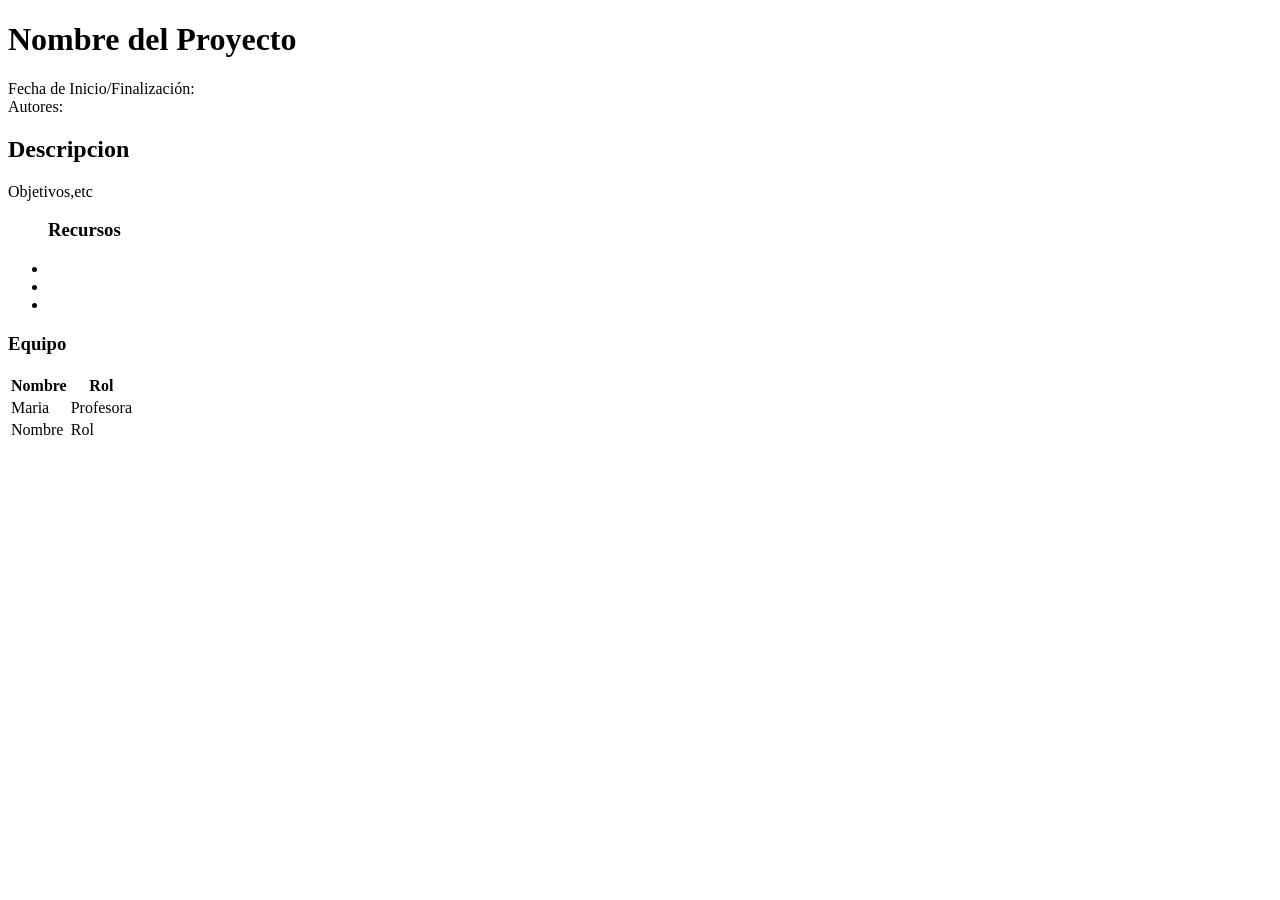
==== detalles.html @ e784ae31 "Añado las paginas desarrolladas previamente" ====
<!doctype html>
<html lang="en">
  <head>
    <meta charset="UTF-8" />
    <meta name="viewport" content="width=device-width, initial-scale=1.0" />
    <title>Nombre del Proyecto - PE</title>
  </head>
  <body>
    <header>
      <h1>Nombre del Proyecto</h1>
      <p>
        Fecha de Inicio/Finalización: <br />
        Autores:
      </p>
    </header>
    <main>
      <article>
        <h2>Descripcion</h2>
        <p>Objetivos,etc</p>
      </article>
      <ul>
        <h3>Recursos</h3>
        <li></li>
        <li></li>
        <li></li>
      </ul>
      <section>
        <h3>Equipo</h3>
        <table>
          <tr>
            <th>Nombre</th>
            <th>Rol</th>
          </tr>
          <tr>
            <td>Maria</td>
            <td>Profesora</td>
          </tr>
          <tr>
            <td>Nombre</td>
            <td>Rol</td>
          </tr>
        </table>
      </section>
    </main>
  </body>
</html>
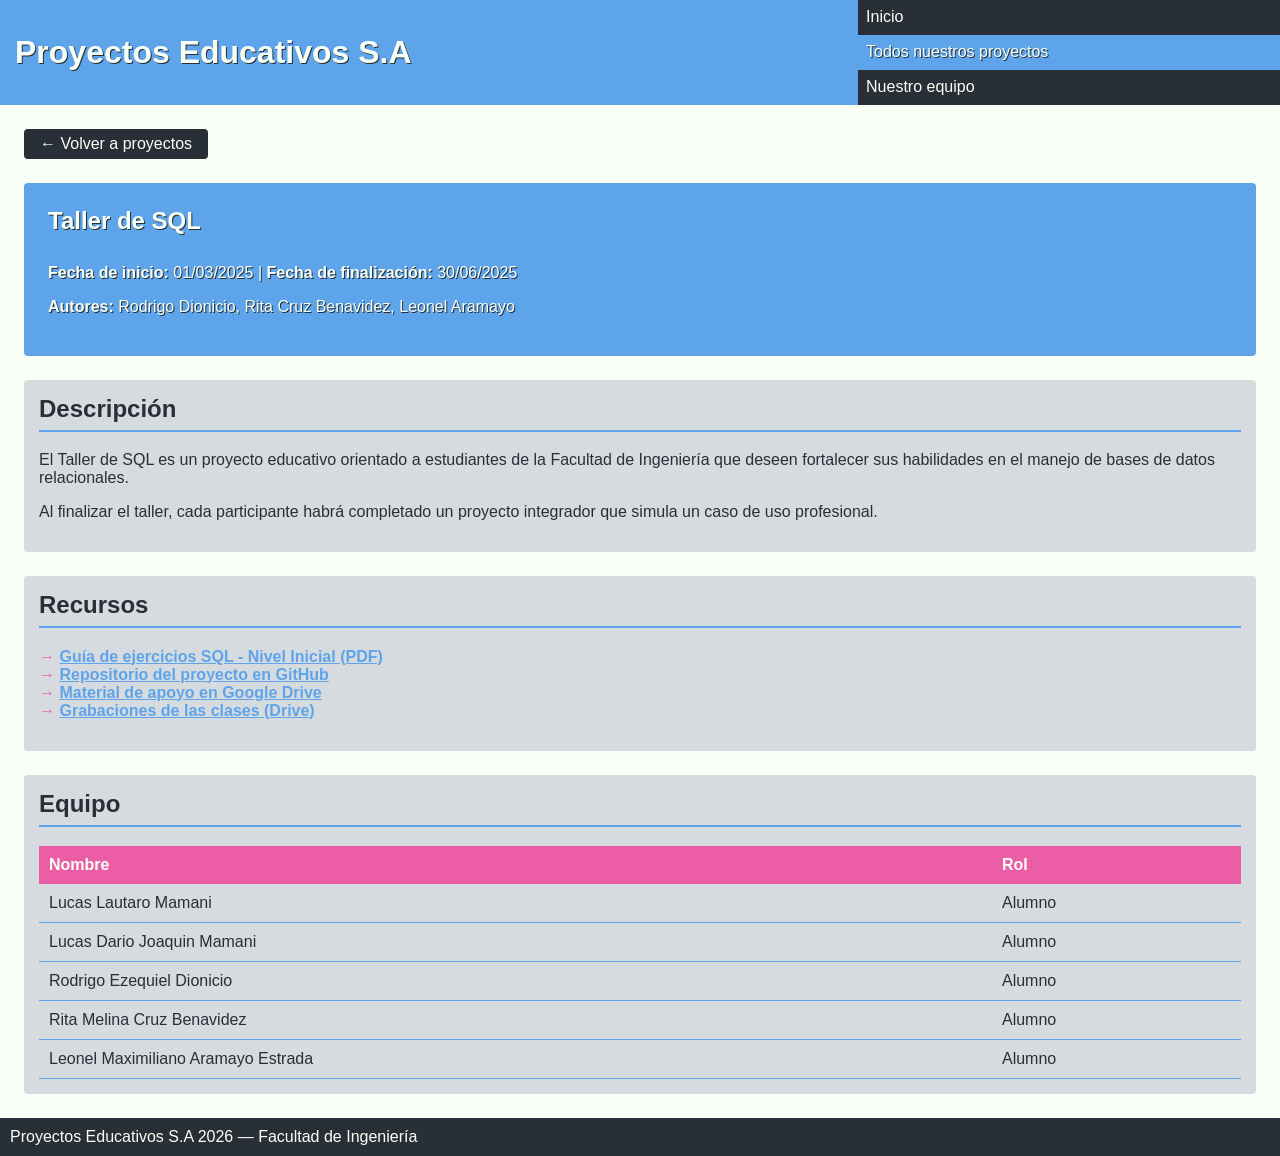
==== commit d5713727: "CSS de detalles" ====
--- a/detalles.html
+++ b/detalles.html
@@ -1,46 +1,96 @@
-<!doctype html>
-<html lang="en">
-  <head>
-    <meta charset="UTF-8" />
-    <meta name="viewport" content="width=device-width, initial-scale=1.0" />
-    <title>Nombre del Proyecto - PE</title>
-  </head>
-  <body>
-    <header>
-      <h1>Nombre del Proyecto</h1>
+<!DOCTYPE html>
+<html lang="es">
+<head>
+  <meta charset="UTF-8">
+  <meta name="viewport" content="width=device-width, initial-scale=1.0">
+  <title>Taller de SQL - Proyectos Educativos S.A</title>
+  <link rel="stylesheet" href="CSS/style_detalles.css" >
+</head>
+<body>
+  <header>
+    <h1>Proyectos Educativos S.A</h1>
+  </header>
+
+
+  <nav>
+    <a href="index.html">Inicio</a>
+    <a href="proyectos.html" class="navact"> Todos nuestros proyectos</a>
+    <a href="perfil.html">Nuestro equipo</a>
+  </nav>
+
+  <main> 
+    <a class="volver" href="proyectos.html">Volver a proyectos</a>
+
+    <article id="encabezado_pr">
+      <h2>Taller de SQL</h2>
+      <p class="fechas">
+        <strong>Fecha de inicio:</strong> 01/03/2025 | <strong>Fecha de finalización:</strong> 30/06/2025
+      </p>
       <p>
-        Fecha de Inicio/Finalización: <br />
-        Autores:
+        <strong>Autores:</strong> Rodrigo Dionicio, Rita Cruz Benavidez, Leonel Aramayo
       </p>
-    </header>
-    <main>
-      <article>
-        <h2>Descripcion</h2>
-        <p>Objetivos,etc</p>
-      </article>
+    </article>
+
+    <article id="descripcion">
+      <h2>Descripción</h2>
+      <p>
+        El Taller de SQL es un proyecto educativo orientado a estudiantes de la Facultad de
+        Ingeniería que deseen fortalecer sus habilidades en el manejo de bases de datos
+        relacionales.
+      </p>
+      <p>
+        Al finalizar el taller, cada participante habrá completado un proyecto integrador 
+        que simula un caso de uso profesional.
+      </p>
+    </article>
+
+    <section id="recursos">
+      <h2>Recursos</h2>
       <ul>
-        <h3>Recursos</h3>
-        <li></li>
-        <li></li>
-        <li></li>
+        <li><a href="#">Guía de ejercicios SQL - Nivel Inicial (PDF)</a></li>
+        <li><a href="#" >Repositorio del proyecto en GitHub</a></li>
+        <li><a href="#">Material de apoyo en Google Drive</a></li>
+        <li><a href="#" >Grabaciones de las clases (Drive)</a></li>
       </ul>
-      <section>
-        <h3>Equipo</h3>
-        <table>
+    </section>
+
+    <section id="equipo">
+      <h2>Equipo</h2>
+      <table>
+        <thead>
           <tr>
             <th>Nombre</th>
             <th>Rol</th>
           </tr>
+        </thead>
+        <tbody>
           <tr>
-            <td>Maria</td>
-            <td>Profesora</td>
+            <td>Lucas Lautaro Mamani</td>
+            <td>Alumno</td>
+          </tr>
+            <tr>
+            <td>Lucas Dario Joaquin Mamani</td>
+            <td>Alumno</td>
           </tr>
           <tr>
-            <td>Nombre</td>
-            <td>Rol</td>
+            <td>Rodrigo Ezequiel Dionicio</td>
+            <td>Alumno</td>
           </tr>
-        </table>
-      </section>
-    </main>
-  </body>
-</html>
+          <tr>
+            <td>Rita Melina Cruz Benavidez</td>
+            <td>Alumno</td>
+          </tr>
+          <tr>
+            <td>Leonel Maximiliano Aramayo Estrada</td>
+            <td>Alumno</td>
+          </tr>
+        </tbody>
+      </table>
+    </section>
+  </main>
+
+  <footer>
+    <p>Proyectos Educativos S.A 2026 — Facultad de Ingeniería</p>
+  </footer>
+</body>
+</html>
--- a/CSS/style_detalles.css
+++ b/CSS/style_detalles.css
@@ -0,0 +1,152 @@
+:root {
+  font-family: Arial, sans-serif;
+  --Rosa: rgb(235, 94, 165);
+  --Negro: rgb(41, 47, 54);
+  --Celeste: rgb(94, 164, 235);
+  --Blanco: rgb(247, 255, 247);
+  --Gris: rgb(214, 219, 224);
+}
+
+body {
+  display: grid;
+  margin: 0;
+  grid-template-columns: minmax(20%, 0.3fr) 1fr 33%;
+  grid-template-rows: auto 1fr auto;
+  grid-template-areas:
+    "header header nav"
+    "main main main"
+    "footer footer footer";
+  min-height: 100vh;
+  background-color: var(--Blanco);
+  color: var(--Negro);
+}
+
+
+header {
+  grid-area: header;
+  background-color: var(--Celeste);
+  padding-inline: 15px;
+  color: var(--Blanco);
+  align-content: center; 
+  text-shadow: 1px 1px var(--Negro);
+  display: block; 
+}
+
+header h1 {
+  margin: 0;
+}
+
+
+nav {
+  grid-area: nav;
+  background-color: var(--Celeste);
+  display: flex;
+  flex-grow: 1;
+  flex-direction: column;
+}
+
+nav > a {
+  height: 110%; 
+  padding: 2%;   
+  background-color: var(--Negro);
+  text-decoration: none;
+  color: var(--Blanco);
+  align-content: center; 
+  display: flex; 
+  align-items: center;
+}
+
+.navact {
+  background-color: var(--Celeste);
+  text-shadow: 1px 1px var(--Negro);
+}
+
+
+main {
+  grid-area: main;
+  background-color: var(--Blanco);
+  padding: 1.5em;
+  display: flex;
+  flex-direction: column;
+  gap: 1.5em;
+}
+
+.volver {
+  display: inline-block;
+  padding: 0.4em 1em;
+  background-color: var(--Negro);
+  color: var(--Blanco);
+  text-decoration: none;
+  border-radius: 4px;
+  align-self: flex-start;
+}
+
+.volver::before {
+  content: "← ";
+}
+
+#encabezado_pr {
+  background-color: var(--Celeste);
+  color: var(--Blanco);
+  padding: 1.5em;
+  border-radius: 4px;
+  text-shadow: 1px 1px var(--Negro);
+}
+
+article, #recursos, #equipo {
+  background-color: var(--Gris);
+  padding: 15px;
+  border-radius: 4px;
+}
+
+h2 {
+  margin-top: 0;
+  border-bottom: 2px solid var(--Celeste);
+  padding-bottom: 0.3em;
+  margin-bottom: 0.8em;
+}
+
+#recursos ul {
+  list-style: none;
+  padding: 0;
+}
+
+#recursos li::before {
+  content: "→ ";
+  color: var(--Rosa);
+  font-weight: bold;
+}
+
+#recursos a {
+  color: var(--Celeste);
+  text-decoration: underline;
+  font-weight: bold;
+}
+
+table {
+  width: 100%;
+  border-collapse: collapse;
+}
+
+th {
+  background-color: var(--Rosa);
+  color: var(--Blanco);
+  padding: 10px;
+  text-align: left;
+}
+
+td {
+  padding: 10px;
+  border-bottom: 1px solid var(--Celeste);
+}
+
+footer {
+  grid-area: footer;
+  background-color: var(--Negro);
+  padding: 10px;
+}
+
+footer > p {
+  color: var(--Blanco);
+  margin: 0;
+}
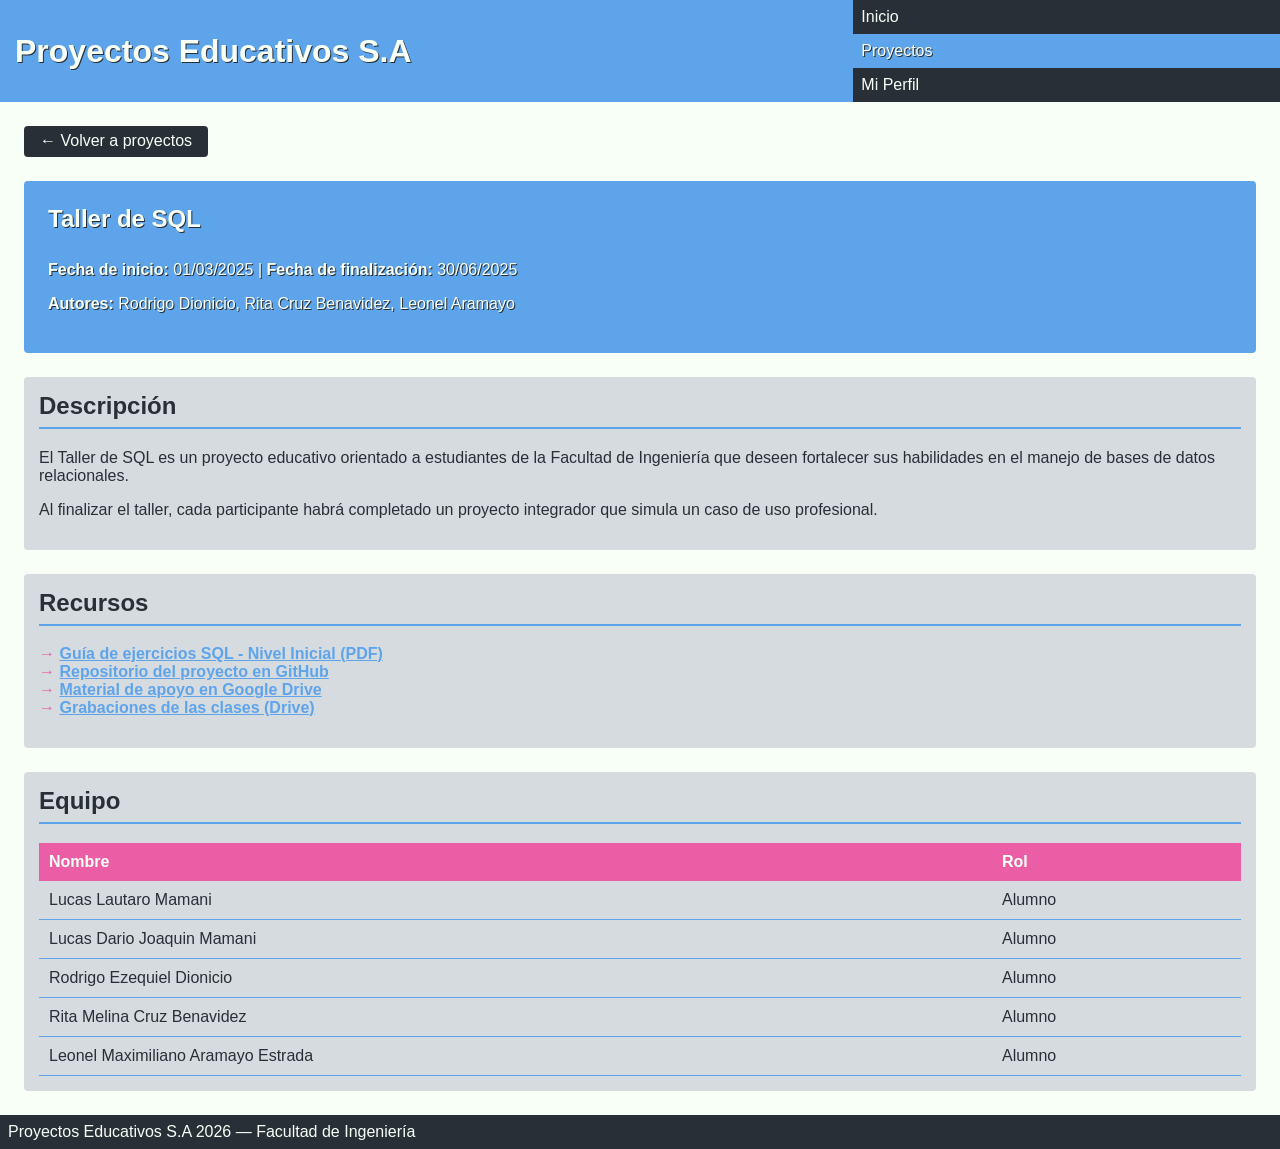
==== commit e283c6ec: "Formalización de las paginas (html y CSS)" ====
--- a/detalles.html
+++ b/detalles.html
@@ -1,96 +1,97 @@
-<!DOCTYPE html>
+<!doctype html>
 <html lang="es">
-<head>
-  <meta charset="UTF-8">
-  <meta name="viewport" content="width=device-width, initial-scale=1.0">
-  <title>Taller de SQL - Proyectos Educativos S.A</title>
-  <link rel="stylesheet" href="CSS/style_detalles.css" >
-</head>
-<body>
-  <header>
-    <h1>Proyectos Educativos S.A</h1>
-  </header>
+  <head>
+    <meta charset="UTF-8" />
+    <meta name="viewport" content="width=device-width, initial-scale=1.0" />
+    <title>Taller de SQL - Proyectos Educativos S.A</title>
+    <link rel="stylesheet" href="CSS/style_detalles.css" />
+  </head>
+  <body>
+    <header>
+      <h1>Proyectos Educativos S.A</h1>
+    </header>
 
+    <nav>
+      <a href="index.html">Inicio</a>
+      <a href="proyectos.html" class="navact"> Proyectos</a>
+      <a href="perfil.html">Mi Perfil</a>
+    </nav>
 
-  <nav>
-    <a href="index.html">Inicio</a>
-    <a href="proyectos.html" class="navact"> Todos nuestros proyectos</a>
-    <a href="perfil.html">Nuestro equipo</a>
-  </nav>
+    <main>
+      <a class="volver" href="proyectos.html">Volver a proyectos</a>
 
-  <main> 
-    <a class="volver" href="proyectos.html">Volver a proyectos</a>
+      <article id="encabezado_pr">
+        <h2>Taller de SQL</h2>
+        <p class="fechas">
+          <strong>Fecha de inicio:</strong> 01/03/2025 |
+          <strong>Fecha de finalización:</strong> 30/06/2025
+        </p>
+        <p>
+          <strong>Autores:</strong> Rodrigo Dionicio, Rita Cruz Benavidez,
+          Leonel Aramayo
+        </p>
+      </article>
 
-    <article id="encabezado_pr">
-      <h2>Taller de SQL</h2>
-      <p class="fechas">
-        <strong>Fecha de inicio:</strong> 01/03/2025 | <strong>Fecha de finalización:</strong> 30/06/2025
-      </p>
-      <p>
-        <strong>Autores:</strong> Rodrigo Dionicio, Rita Cruz Benavidez, Leonel Aramayo
-      </p>
-    </article>
+      <article id="descripcion">
+        <h2>Descripción</h2>
+        <p>
+          El Taller de SQL es un proyecto educativo orientado a estudiantes de
+          la Facultad de Ingeniería que deseen fortalecer sus habilidades en el
+          manejo de bases de datos relacionales.
+        </p>
+        <p>
+          Al finalizar el taller, cada participante habrá completado un proyecto
+          integrador que simula un caso de uso profesional.
+        </p>
+      </article>
 
-    <article id="descripcion">
-      <h2>Descripción</h2>
-      <p>
-        El Taller de SQL es un proyecto educativo orientado a estudiantes de la Facultad de
-        Ingeniería que deseen fortalecer sus habilidades en el manejo de bases de datos
-        relacionales.
-      </p>
-      <p>
-        Al finalizar el taller, cada participante habrá completado un proyecto integrador 
-        que simula un caso de uso profesional.
-      </p>
-    </article>
+      <section id="recursos">
+        <h2>Recursos</h2>
+        <ul>
+          <li><a href="#">Guía de ejercicios SQL - Nivel Inicial (PDF)</a></li>
+          <li><a href="#">Repositorio del proyecto en GitHub</a></li>
+          <li><a href="#">Material de apoyo en Google Drive</a></li>
+          <li><a href="#">Grabaciones de las clases (Drive)</a></li>
+        </ul>
+      </section>
 
-    <section id="recursos">
-      <h2>Recursos</h2>
-      <ul>
-        <li><a href="#">Guía de ejercicios SQL - Nivel Inicial (PDF)</a></li>
-        <li><a href="#" >Repositorio del proyecto en GitHub</a></li>
-        <li><a href="#">Material de apoyo en Google Drive</a></li>
-        <li><a href="#" >Grabaciones de las clases (Drive)</a></li>
-      </ul>
-    </section>
+      <section id="equipo">
+        <h2>Equipo</h2>
+        <table>
+          <thead>
+            <tr>
+              <th>Nombre</th>
+              <th>Rol</th>
+            </tr>
+          </thead>
+          <tbody>
+            <tr>
+              <td>Lucas Lautaro Mamani</td>
+              <td>Alumno</td>
+            </tr>
+            <tr>
+              <td>Lucas Dario Joaquin Mamani</td>
+              <td>Alumno</td>
+            </tr>
+            <tr>
+              <td>Rodrigo Ezequiel Dionicio</td>
+              <td>Alumno</td>
+            </tr>
+            <tr>
+              <td>Rita Melina Cruz Benavidez</td>
+              <td>Alumno</td>
+            </tr>
+            <tr>
+              <td>Leonel Maximiliano Aramayo Estrada</td>
+              <td>Alumno</td>
+            </tr>
+          </tbody>
+        </table>
+      </section>
+    </main>
 
-    <section id="equipo">
-      <h2>Equipo</h2>
-      <table>
-        <thead>
-          <tr>
-            <th>Nombre</th>
-            <th>Rol</th>
-          </tr>
-        </thead>
-        <tbody>
-          <tr>
-            <td>Lucas Lautaro Mamani</td>
-            <td>Alumno</td>
-          </tr>
-            <tr>
-            <td>Lucas Dario Joaquin Mamani</td>
-            <td>Alumno</td>
-          </tr>
-          <tr>
-            <td>Rodrigo Ezequiel Dionicio</td>
-            <td>Alumno</td>
-          </tr>
-          <tr>
-            <td>Rita Melina Cruz Benavidez</td>
-            <td>Alumno</td>
-          </tr>
-          <tr>
-            <td>Leonel Maximiliano Aramayo Estrada</td>
-            <td>Alumno</td>
-          </tr>
-        </tbody>
-      </table>
-    </section>
-  </main>
-
-  <footer>
-    <p>Proyectos Educativos S.A 2026 — Facultad de Ingeniería</p>
-  </footer>
-</body>
-</html>+    <footer>
+      <p>Proyectos Educativos S.A 2026 — Facultad de Ingeniería</p>
+    </footer>
+  </body>
+</html>
--- a/CSS/style_detalles.css
+++ b/CSS/style_detalles.css
@@ -1,16 +1,17 @@
 :root {
-  font-family: Arial, sans-serif;
   --Rosa: rgb(235, 94, 165);
   --Negro: rgb(41, 47, 54);
   --Celeste: rgb(94, 164, 235);
   --Blanco: rgb(247, 255, 247);
   --Gris: rgb(214, 219, 224);
+  color: var(--Negro);
+  font-family: Arial, Helvetica, sans-serif;
 }
 
 body {
   display: grid;
   margin: 0;
-  grid-template-columns: minmax(20%, 0.3fr) 1fr 33%;
+  grid-template-columns: 1fr 1fr 1fr;
   grid-template-rows: auto 1fr auto;
   grid-template-areas:
     "header header nav"
@@ -21,21 +22,15 @@
   color: var(--Negro);
 }
 
-
 header {
   grid-area: header;
   background-color: var(--Celeste);
   padding-inline: 15px;
   color: var(--Blanco);
-  align-content: center; 
+  align-content: center;
   text-shadow: 1px 1px var(--Negro);
-  display: block; 
+  display: block;
 }
-
-header h1 {
-  margin: 0;
-}
-
 
 nav {
   grid-area: nav;
@@ -46,21 +41,17 @@
 }
 
 nav > a {
-  height: 110%; 
-  padding: 2%;   
+  padding: 0.5em;
+  flex-grow: 1;
   background-color: var(--Negro);
   text-decoration: none;
   color: var(--Blanco);
-  align-content: center; 
-  display: flex; 
-  align-items: center;
 }
 
 .navact {
   background-color: var(--Celeste);
   text-shadow: 1px 1px var(--Negro);
 }
-
 
 main {
   grid-area: main;
@@ -93,7 +84,9 @@
   text-shadow: 1px 1px var(--Negro);
 }
 
-article, #recursos, #equipo {
+article,
+#recursos,
+#equipo {
   background-color: var(--Gris);
   padding: 15px;
   border-radius: 4px;
@@ -141,12 +134,12 @@
 }
 
 footer {
+  padding: 0.5em;
+  background-color: var(--Negro);
   grid-area: footer;
-  background-color: var(--Negro);
-  padding: 10px;
 }
 
 footer > p {
   color: var(--Blanco);
   margin: 0;
-}+}
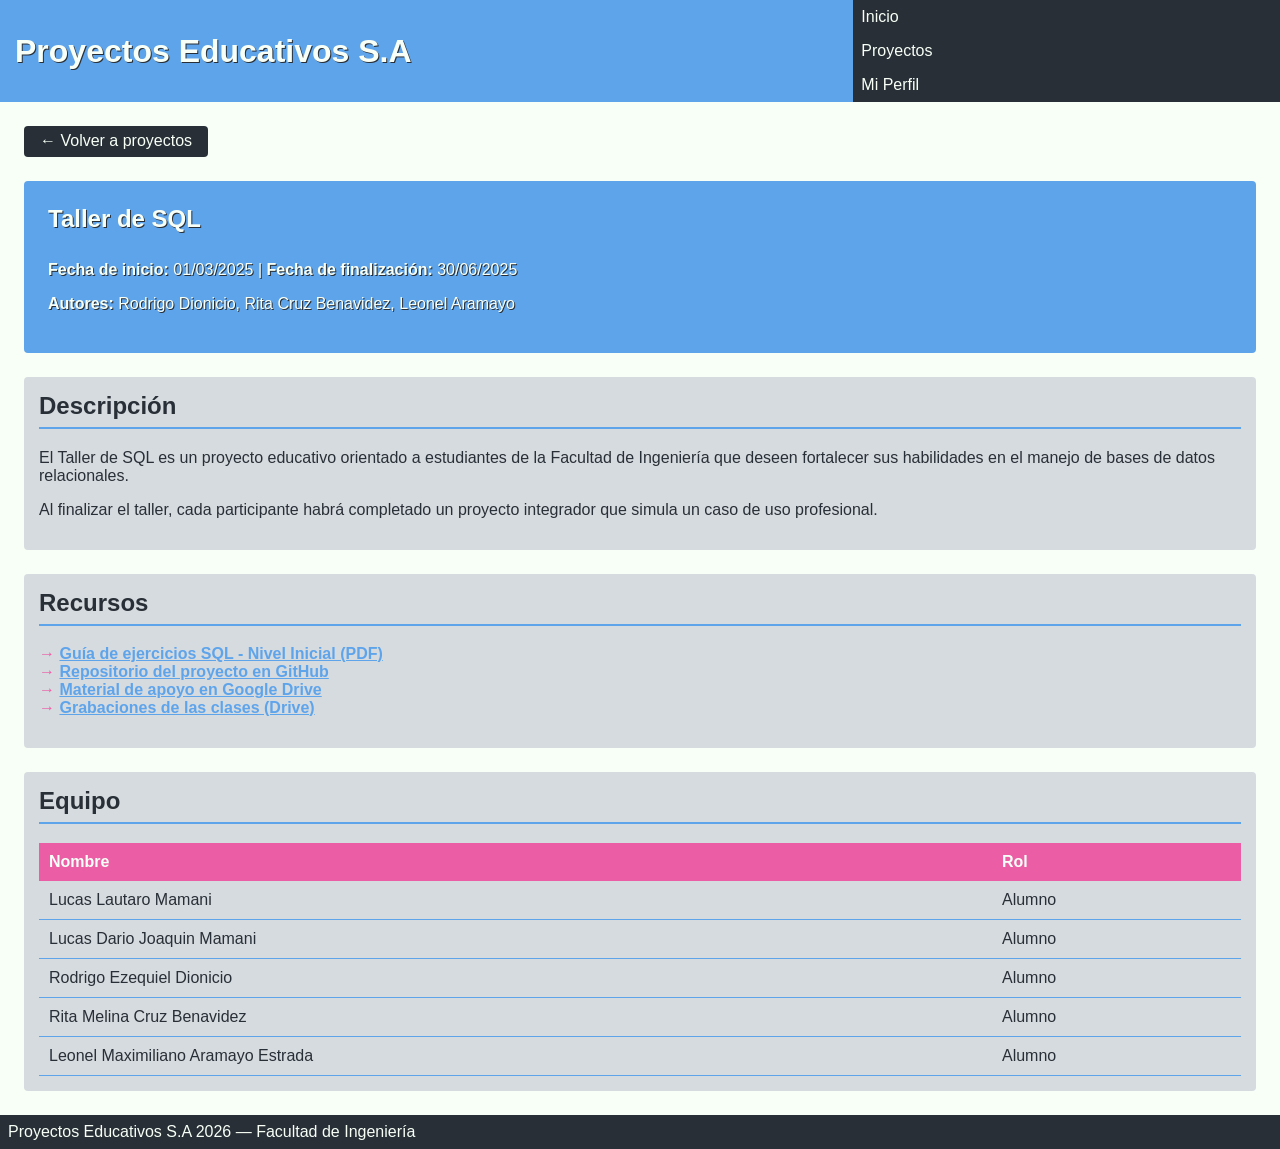
==== commit ddfc2c3a: "Formalización General v2" ====
--- a/detalles.html
+++ b/detalles.html
@@ -13,7 +13,7 @@
 
     <nav>
       <a href="index.html">Inicio</a>
-      <a href="proyectos.html" class="navact"> Proyectos</a>
+      <a href="proyectos.html"> Proyectos</a>
       <a href="perfil.html">Mi Perfil</a>
     </nav>
 
--- a/CSS/style_detalles.css
+++ b/CSS/style_detalles.css
@@ -46,6 +46,10 @@
   background-color: var(--Negro);
   text-decoration: none;
   color: var(--Blanco);
+}
+nav > a:hover {
+  text-shadow: 1px 1px var(--Negro);
+  background-color: var(--Celeste);
 }
 
 .navact {
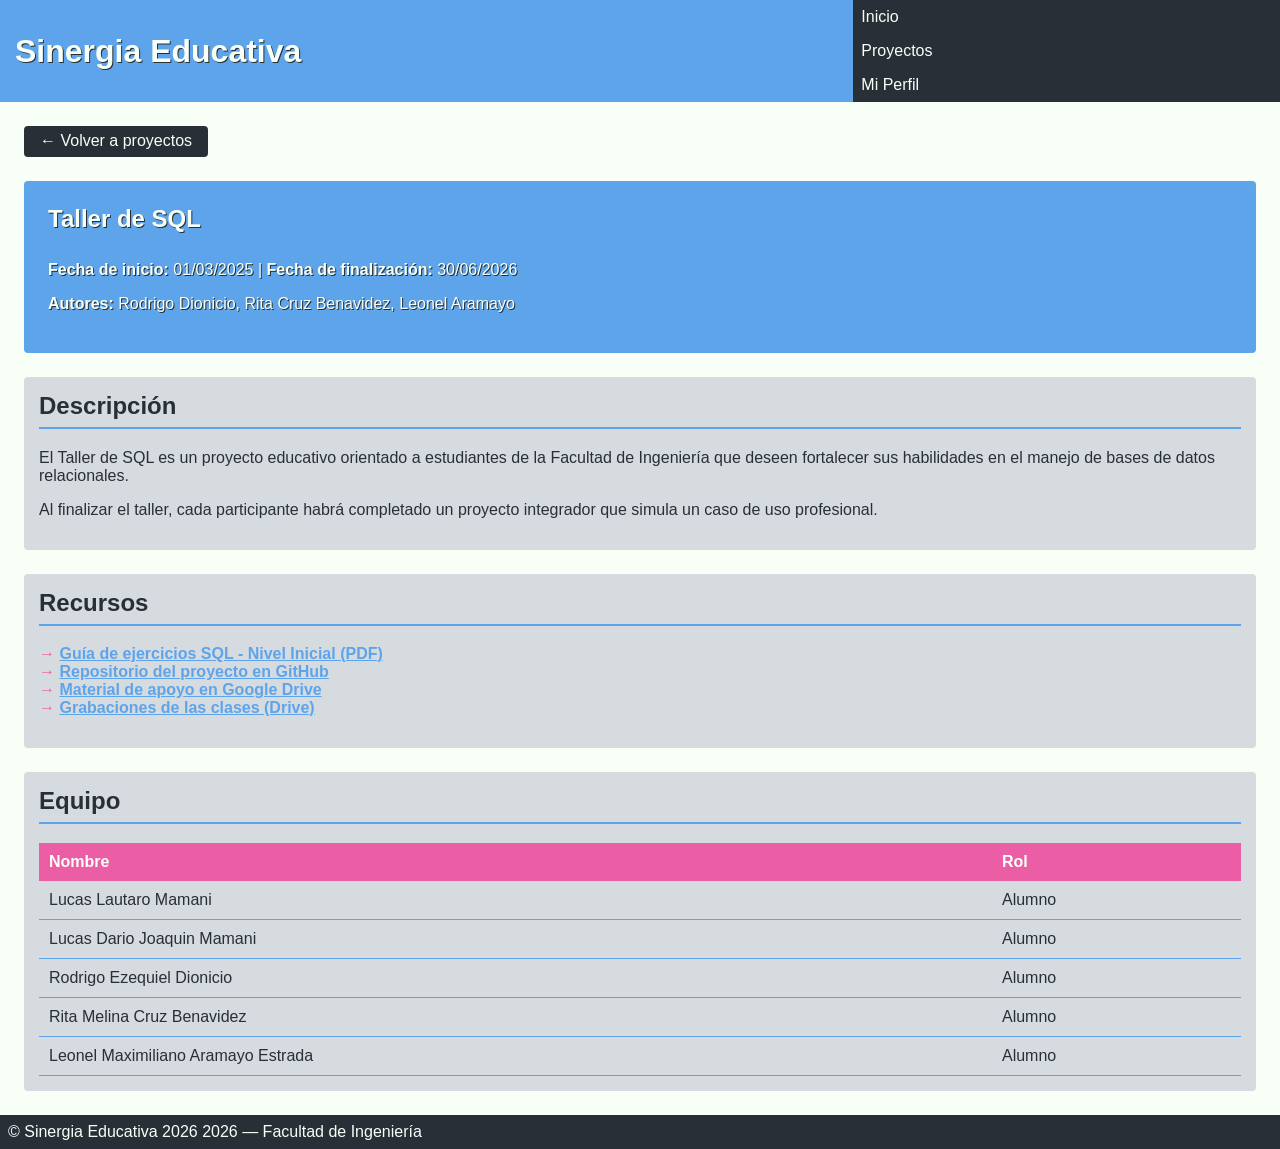
==== commit f0fe7f85: "Añado datos coherentes al proyecto" ====
--- a/detalles.html
+++ b/detalles.html
@@ -3,12 +3,12 @@
   <head>
     <meta charset="UTF-8" />
     <meta name="viewport" content="width=device-width, initial-scale=1.0" />
-    <title>Taller de SQL - Proyectos Educativos S.A</title>
+    <title>Taller de SQL - Sinergia Educativa</title>
     <link rel="stylesheet" href="CSS/style_detalles.css" />
   </head>
   <body>
     <header>
-      <h1>Proyectos Educativos S.A</h1>
+      <h1>Sinergia Educativa</h1>
     </header>
 
     <nav>
@@ -24,7 +24,7 @@
         <h2>Taller de SQL</h2>
         <p class="fechas">
           <strong>Fecha de inicio:</strong> 01/03/2025 |
-          <strong>Fecha de finalización:</strong> 30/06/2025
+          <strong>Fecha de finalización:</strong> 30/06/2026
         </p>
         <p>
           <strong>Autores:</strong> Rodrigo Dionicio, Rita Cruz Benavidez,
@@ -91,7 +91,7 @@
     </main>
 
     <footer>
-      <p>Proyectos Educativos S.A 2026 — Facultad de Ingeniería</p>
+      <p>© Sinergia Educativa 2026 2026 — Facultad de Ingeniería</p>
     </footer>
   </body>
 </html>
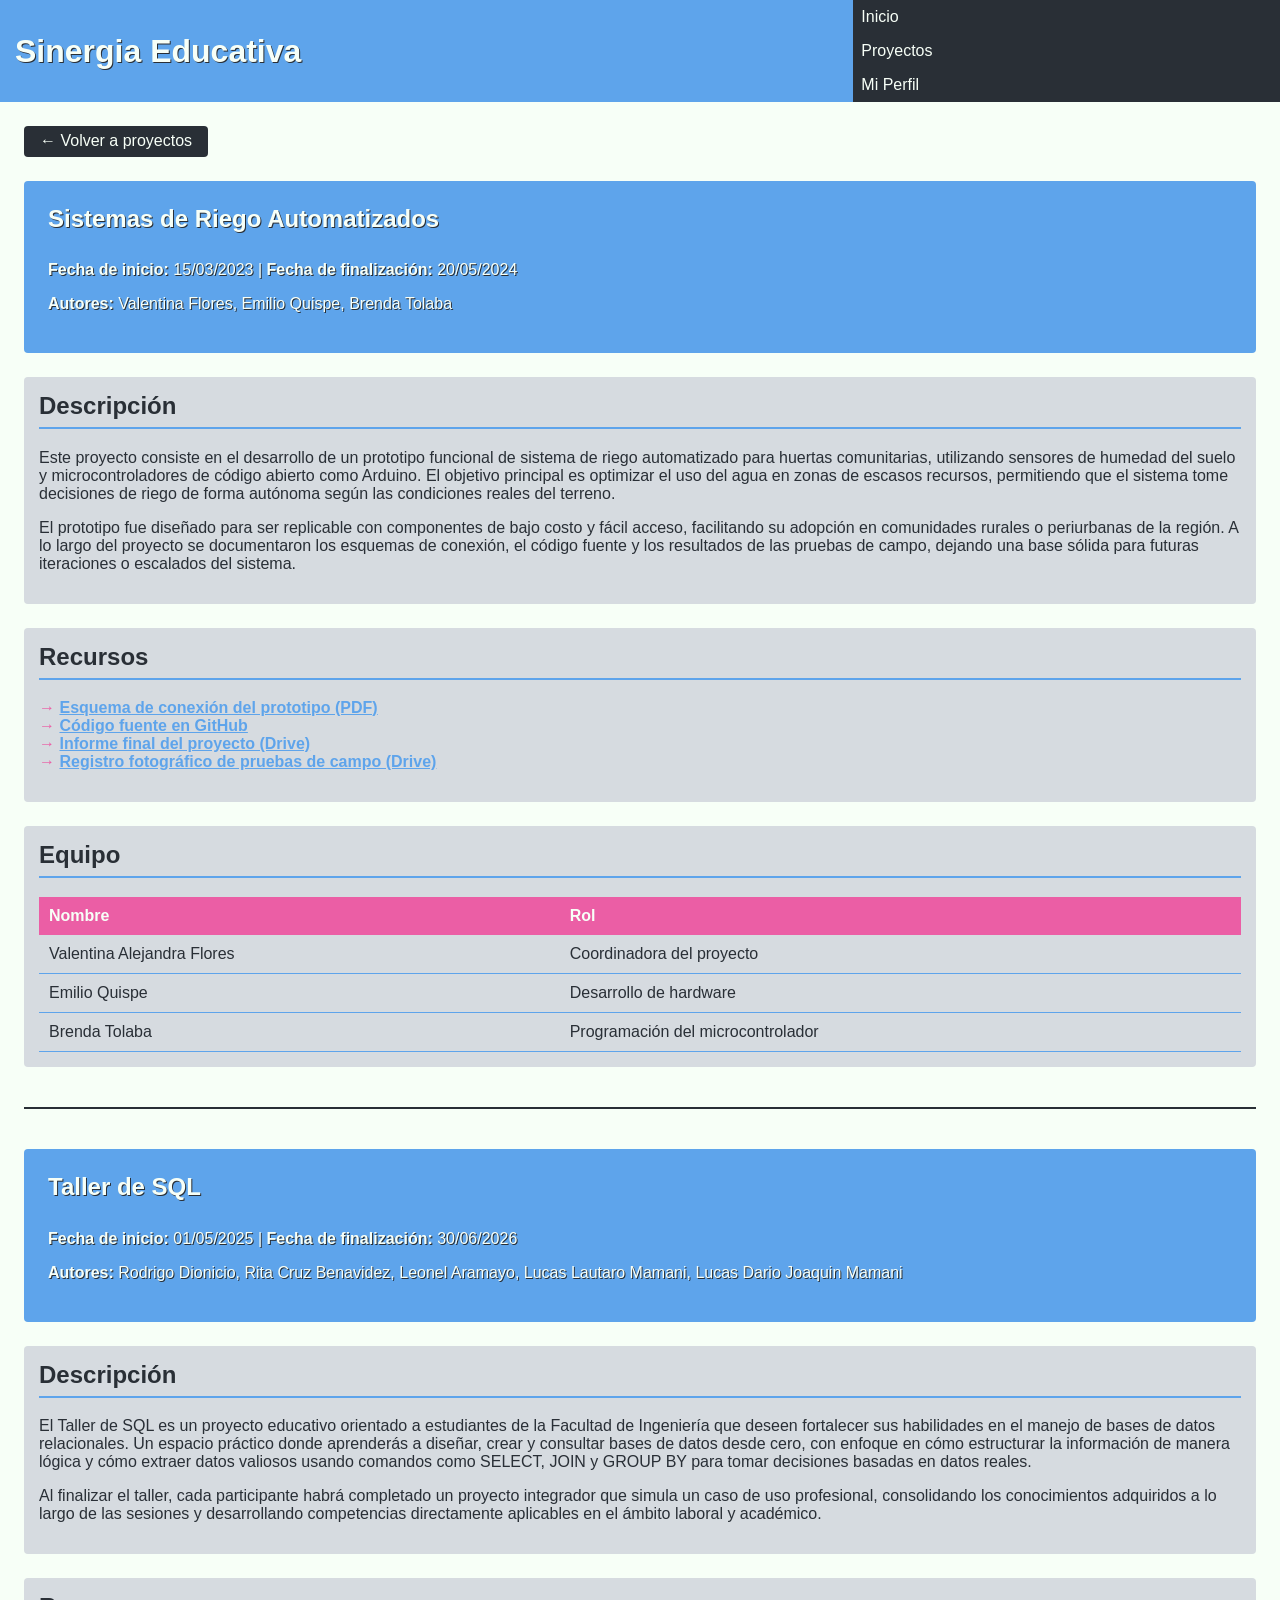
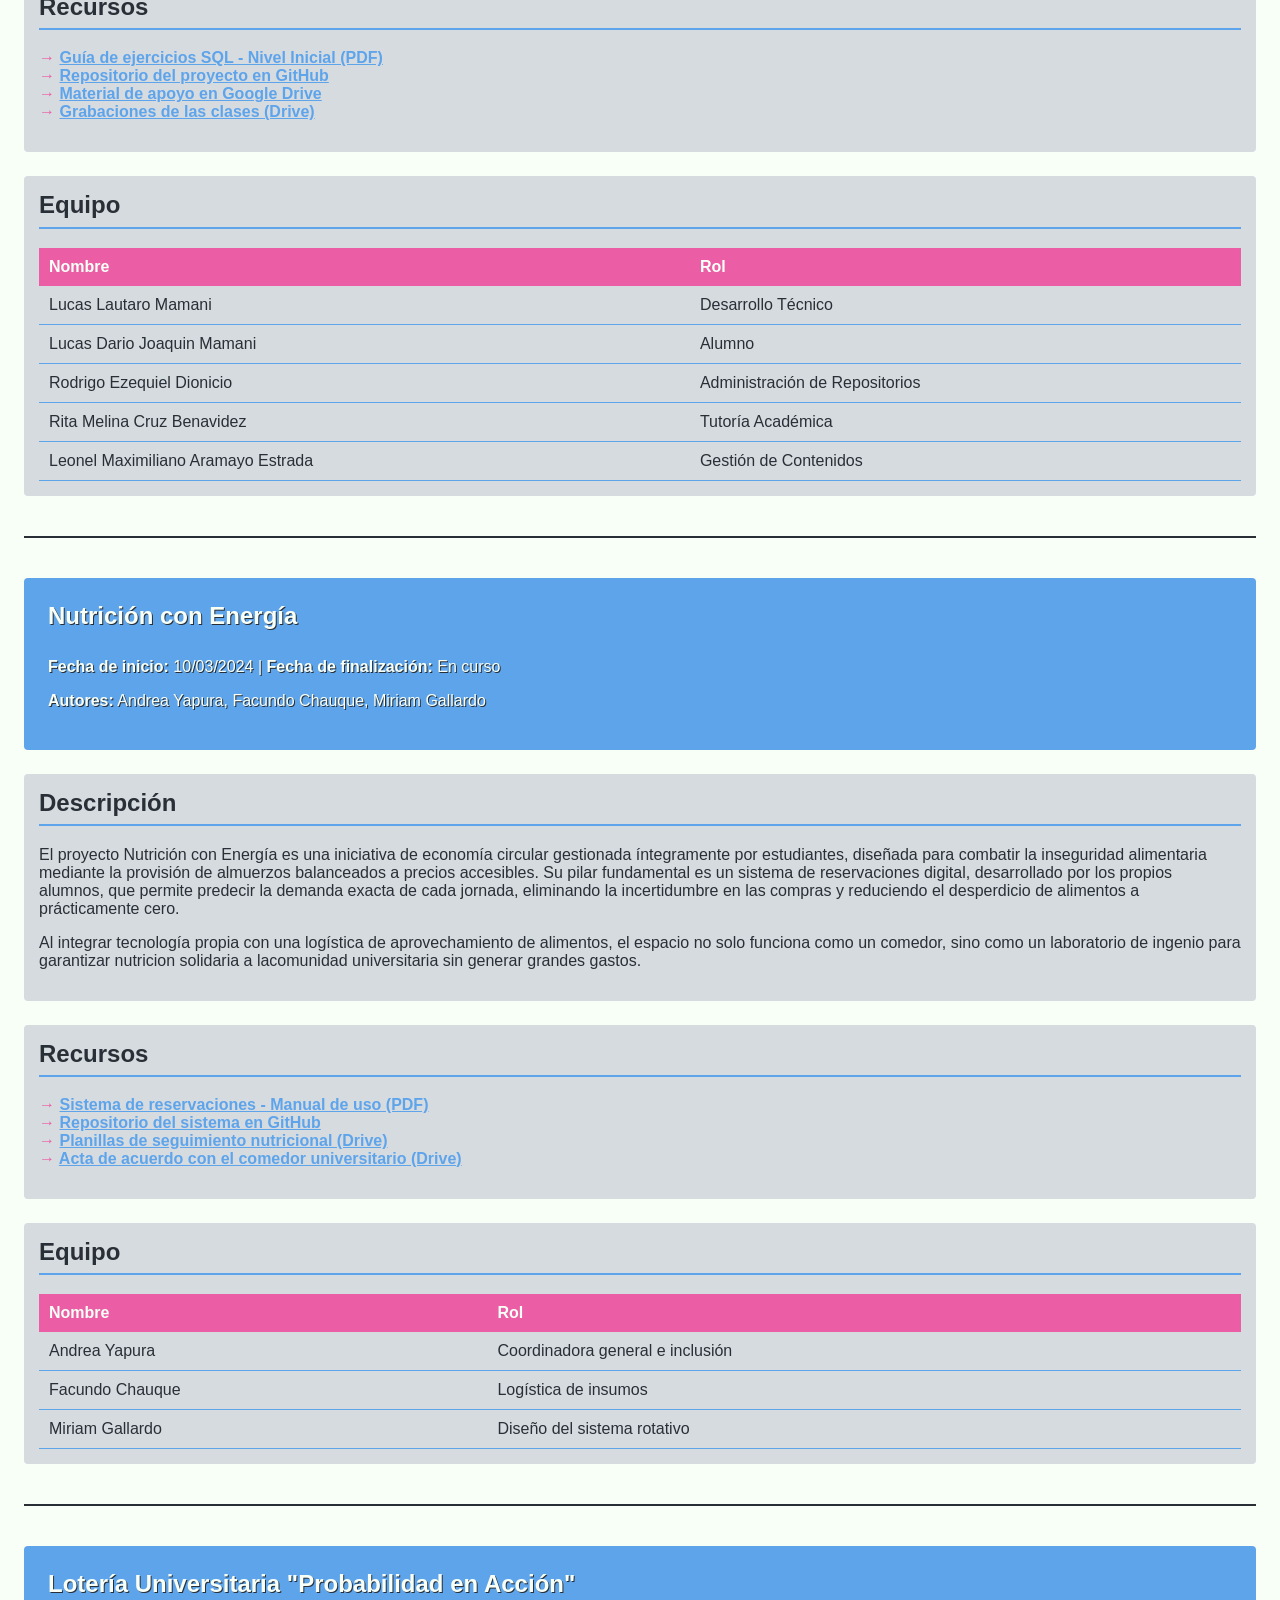
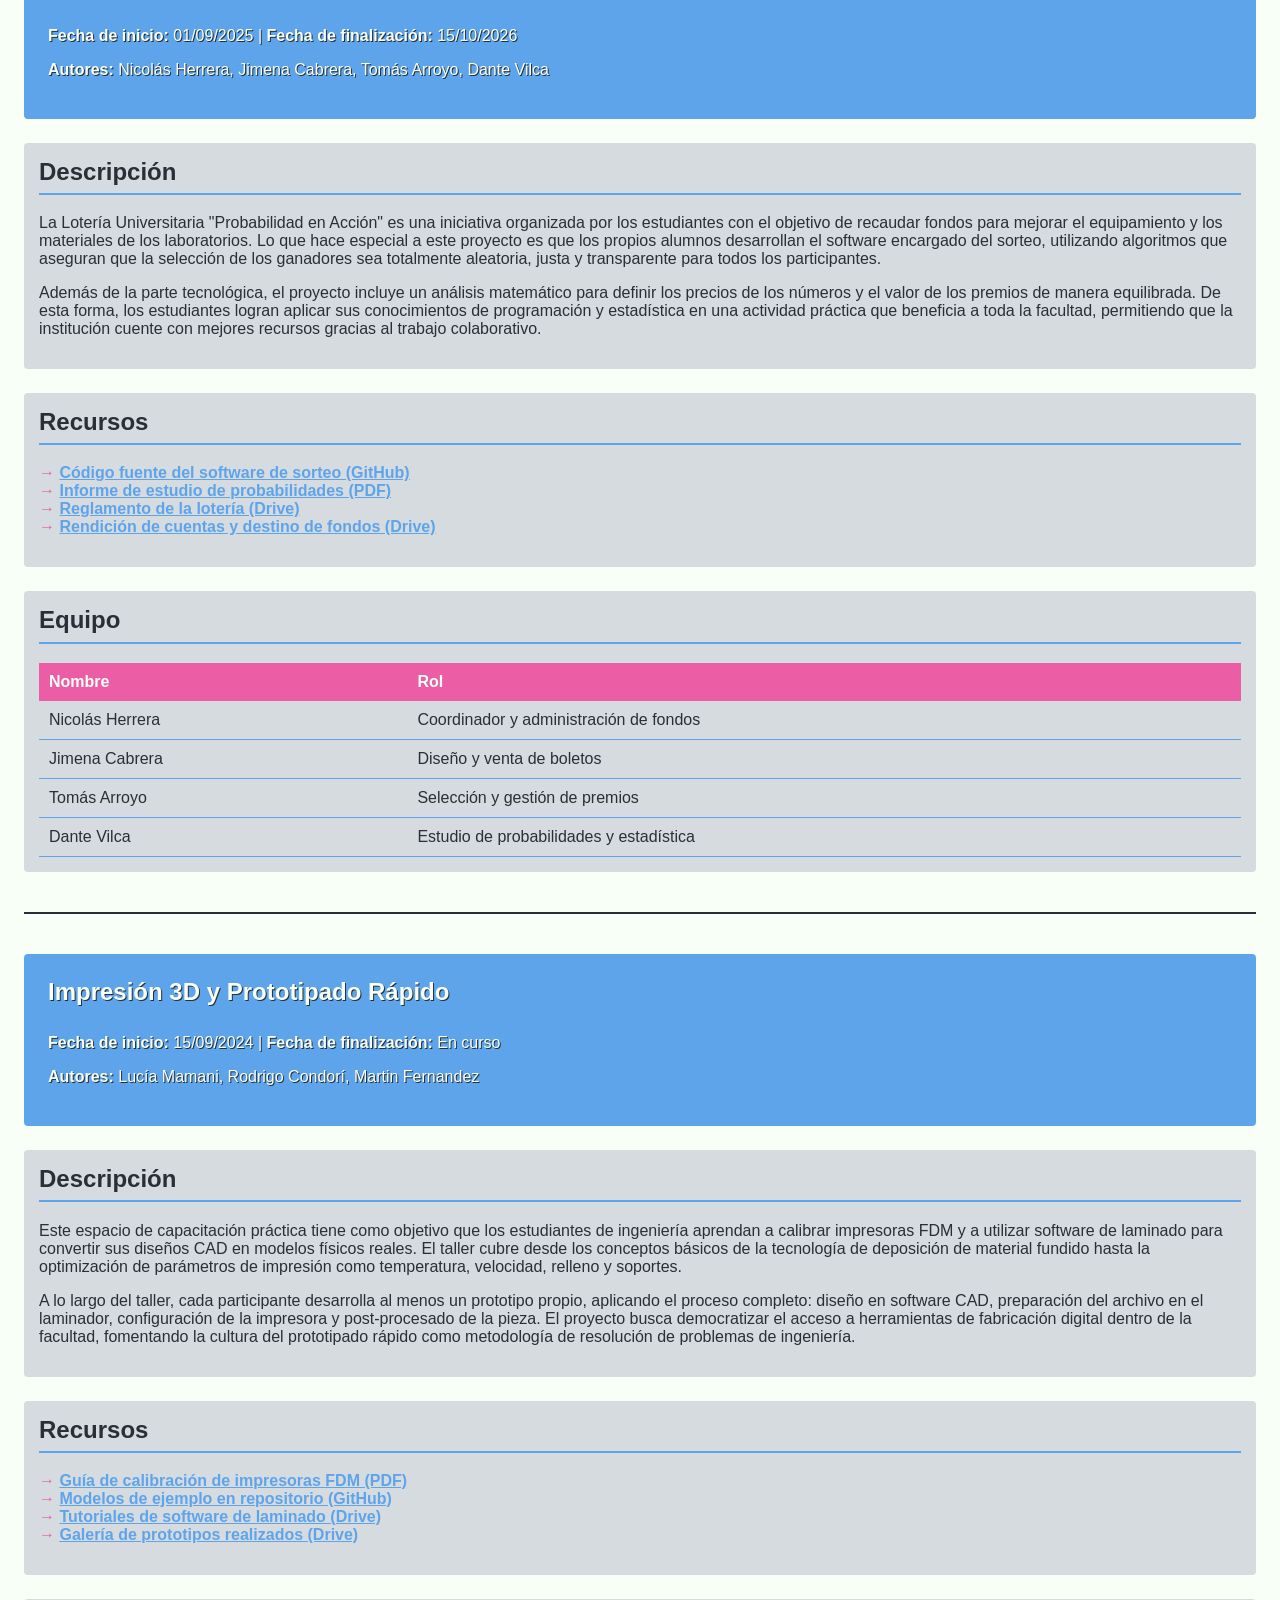
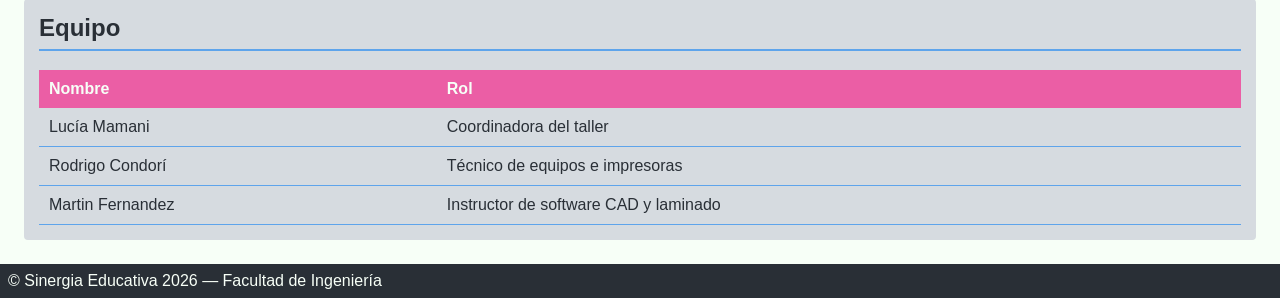
==== commit 30ed9faa: "Agregar mas proyectos a detalles" ====
--- a/detalles.html
+++ b/detalles.html
@@ -1,51 +1,127 @@
 <!doctype html>
 <html lang="es">
   <head>
-    <meta charset="UTF-8" />
-    <meta name="viewport" content="width=device-width, initial-scale=1.0" />
-    <title>Taller de SQL - Sinergia Educativa</title>
-    <link rel="stylesheet" href="CSS/style_detalles.css" />
+    <meta charset="UTF-8" >
+    <meta name="viewport" content="width=device-width, initial-scale=1.0" >
+    <title>Proyectos - Sinergia Educativa</title>
+    <link rel="stylesheet" href="CSS/style_detalles.css" >
   </head>
   <body>
     <header>
       <h1>Sinergia Educativa</h1>
     </header>
-
+ 
     <nav>
       <a href="index.html">Inicio</a>
-      <a href="proyectos.html"> Proyectos</a>
+      <a href="proyectos.html">Proyectos</a>
       <a href="perfil.html">Mi Perfil</a>
     </nav>
-
+ 
     <main>
       <a class="volver" href="proyectos.html">Volver a proyectos</a>
-
-      <article id="encabezado_pr">
+ 
+      <article class="encabezado_pr">
+        <h2>Sistemas de Riego Automatizados</h2>
+        <p class="fechas">
+          <strong>Fecha de inicio:</strong> 15/03/2023 |
+          <strong>Fecha de finalización:</strong> 20/05/2024
+        </p>
+        <p>
+          <strong>Autores:</strong> Valentina Flores, Emilio Quispe,
+          Brenda Tolaba
+        </p>
+      </article>
+ 
+      <article class="descripcion">
+        <h2>Descripción</h2>
+        <p>
+          Este proyecto consiste en el desarrollo de un prototipo funcional de
+          sistema de riego automatizado para huertas comunitarias, utilizando
+          sensores de humedad del suelo y microcontroladores de código abierto
+          como Arduino. El objetivo principal es optimizar el uso del agua en
+          zonas de escasos recursos, permitiendo que el sistema tome decisiones
+          de riego de forma autónoma según las condiciones reales del terreno.
+        </p>
+        <p>
+          El prototipo fue diseñado para ser replicable con componentes de bajo
+          costo y fácil acceso, facilitando su adopción en comunidades rurales
+          o periurbanas de la región. A lo largo del proyecto se documentaron
+          los esquemas de conexión, el código fuente y los resultados de las
+          pruebas de campo, dejando una base sólida para futuras iteraciones
+          o escalados del sistema.
+        </p>
+      </article>
+ 
+      <section class="recursos">
+        <h2>Recursos</h2>
+        <ul>
+          <li><a href="#">Esquema de conexión del prototipo (PDF)</a></li>
+          <li><a href="#">Código fuente en GitHub</a></li>
+          <li><a href="#">Informe final del proyecto (Drive)</a></li>
+          <li><a href="#">Registro fotográfico de pruebas de campo (Drive)</a></li>
+        </ul>
+      </section>
+ 
+      <section class="equipo">
+        <h2>Equipo</h2>
+        <table>
+          <thead>
+            <tr>
+              <th>Nombre</th>
+              <th>Rol</th>
+            </tr>
+          </thead>
+          <tbody>
+            <tr>
+              <td>Valentina Alejandra Flores</td>
+              <td>Coordinadora del proyecto</td>
+            </tr>
+            <tr>
+              <td>Emilio Quispe</td>
+              <td>Desarrollo de hardware</td>
+            </tr>
+            <tr>
+              <td>Brenda Tolaba</td>
+              <td>Programación del microcontrolador</td>
+            </tr>
+          </tbody>
+        </table>
+      </section>
+      
+       <hr>
+     
+       <article class="encabezado_pr">
         <h2>Taller de SQL</h2>
         <p class="fechas">
-          <strong>Fecha de inicio:</strong> 01/03/2025 |
+          <strong>Fecha de inicio:</strong> 01/05/2025 |
           <strong>Fecha de finalización:</strong> 30/06/2026
         </p>
         <p>
           <strong>Autores:</strong> Rodrigo Dionicio, Rita Cruz Benavidez,
-          Leonel Aramayo
-        </p>
-      </article>
-
-      <article id="descripcion">
+          Leonel Aramayo, Lucas Lautaro Mamani, Lucas Dario Joaquin Mamani
+        </p>
+      </article>
+ 
+      <article class="descripcion">
         <h2>Descripción</h2>
         <p>
           El Taller de SQL es un proyecto educativo orientado a estudiantes de
           la Facultad de Ingeniería que deseen fortalecer sus habilidades en el
-          manejo de bases de datos relacionales.
+          manejo de bases de datos relacionales. Un espacio práctico donde
+          aprenderás a diseñar, crear y consultar bases de datos desde cero,
+          con enfoque en cómo estructurar la información de manera lógica y
+          cómo extraer datos valiosos usando comandos como SELECT, JOIN y
+          GROUP BY para tomar decisiones basadas en datos reales.
         </p>
         <p>
           Al finalizar el taller, cada participante habrá completado un proyecto
-          integrador que simula un caso de uso profesional.
-        </p>
-      </article>
-
-      <section id="recursos">
+          integrador que simula un caso de uso profesional, consolidando los
+          conocimientos adquiridos a lo largo de las sesiones y desarrollando
+          competencias directamente aplicables en el ámbito laboral y académico.
+        </p>
+      </article>
+ 
+      <section class="recursos">
         <h2>Recursos</h2>
         <ul>
           <li><a href="#">Guía de ejercicios SQL - Nivel Inicial (PDF)</a></li>
@@ -54,8 +130,8 @@
           <li><a href="#">Grabaciones de las clases (Drive)</a></li>
         </ul>
       </section>
-
-      <section id="equipo">
+ 
+      <section class="equipo">
         <h2>Equipo</h2>
         <table>
           <thead>
@@ -67,7 +143,7 @@
           <tbody>
             <tr>
               <td>Lucas Lautaro Mamani</td>
-              <td>Alumno</td>
+              <td>Desarrollo Técnico</td>
             </tr>
             <tr>
               <td>Lucas Dario Joaquin Mamani</td>
@@ -75,23 +151,221 @@
             </tr>
             <tr>
               <td>Rodrigo Ezequiel Dionicio</td>
-              <td>Alumno</td>
+              <td>Administración de Repositorios</td>
             </tr>
             <tr>
               <td>Rita Melina Cruz Benavidez</td>
-              <td>Alumno</td>
+              <td>Tutoría Académica</td>
             </tr>
             <tr>
               <td>Leonel Maximiliano Aramayo Estrada</td>
-              <td>Alumno</td>
-            </tr>
-          </tbody>
-        </table>
-      </section>
+              <td>Gestión de Contenidos</td>
+            </tr>
+          </tbody>
+        </table>
+      </section>
+ 
+      <hr>
+ 
+      <article class="encabezado_pr">
+        <h2>Nutrición con Energía</h2>
+        <p class="fechas">
+          <strong>Fecha de inicio:</strong> 10/03/2024 |
+          <strong>Fecha de finalización:</strong> En curso
+        </p>
+        <p>
+          <strong>Autores:</strong> Andrea Yapura, Facundo Chauque,
+          Miriam Gallardo
+        </p>
+      </article>
+ 
+      <article class="descripcion">
+        <h2>Descripción</h2>
+        <p>
+          El proyecto Nutrición con Energía es una iniciativa de economía circular gestionada íntegramente por estudiantes, diseñada para combatir la inseguridad alimentaria mediante la provisión de almuerzos balanceados a precios accesibles. Su pilar fundamental es un sistema de reservaciones digital, desarrollado por los propios alumnos, que permite predecir la demanda exacta de cada jornada, eliminando la incertidumbre en las compras y reduciendo el desperdicio de alimentos a prácticamente cero.
+        </p>
+        <p>
+         Al integrar tecnología propia con una logística de aprovechamiento de alimentos, el espacio no solo funciona como un comedor, sino como un laboratorio de ingenio para garantizar nutricion solidaria a lacomunidad universitaria sin generar grandes gastos.
+        </p>
+      </article>
+ 
+      <section class="recursos">
+        <h2>Recursos</h2>
+        <ul>
+          <li><a href="#">Sistema de reservaciones - Manual de uso (PDF)</a></li>
+          <li><a href="#">Repositorio del sistema en GitHub</a></li>
+          <li><a href="#">Planillas de seguimiento nutricional (Drive)</a></li>
+          <li><a href="#">Acta de acuerdo con el comedor universitario (Drive)</a></li>
+        </ul>
+      </section>
+ 
+      <section class="equipo">
+        <h2>Equipo</h2>
+        <table>
+          <thead>
+            <tr>
+              <th>Nombre</th>
+              <th>Rol</th>
+            </tr>
+          </thead>
+          <tbody>
+            <tr>
+              <td>Andrea Yapura</td>
+              <td>Coordinadora general e inclusión</td>
+            </tr>
+            <tr>
+              <td>Facundo Chauque</td>
+              <td>Logística de insumos</td>
+            </tr>
+            <tr>
+              <td>Miriam Gallardo</td>
+              <td>Diseño del sistema rotativo</td>
+            </tr>
+          </tbody>
+        </table>
+      </section>
+ 
+      <hr>
+ 
+      <article class="encabezado_pr">
+        <h2>Lotería Universitaria "Probabilidad en Acción"</h2>
+        <p class="fechas">
+          <strong>Fecha de inicio:</strong> 01/09/2025 |
+          <strong>Fecha de finalización:</strong> 15/10/2026
+        </p>
+        <p>
+          <strong>Autores:</strong> Nicolás Herrera, Jimena Cabrera, Tomás Arroyo, Dante Vilca
+        </p>
+      </article>
+ 
+      <article class="descripcion">
+        <h2>Descripción</h2>
+        <p>
+          La Lotería Universitaria "Probabilidad en Acción" es una iniciativa organizada por los estudiantes con el objetivo de recaudar fondos para mejorar el equipamiento y los materiales de los laboratorios. Lo que hace especial a este proyecto es que los propios alumnos desarrollan el software encargado del sorteo, utilizando algoritmos que aseguran que la selección de los ganadores sea totalmente aleatoria, justa y transparente para todos los participantes.
+
+
+        </p>
+        <p>
+      Además de la parte tecnológica, el proyecto incluye un análisis matemático para definir los precios de los números y el valor de los premios de manera equilibrada. De esta forma, los estudiantes logran aplicar sus conocimientos de programación y estadística en una actividad práctica que beneficia a toda la facultad, permitiendo que la institución cuente con mejores recursos gracias al trabajo colaborativo.
+        </p>
+      </article>
+ 
+      <section class="recursos">
+        <h2>Recursos</h2>
+        <ul>
+          <li><a href="#">Código fuente del software de sorteo (GitHub)</a></li>
+          <li><a href="#">Informe de estudio de probabilidades (PDF)</a></li>
+          <li><a href="#">Reglamento de la lotería (Drive)</a></li>
+          <li><a href="#">Rendición de cuentas y destino de fondos (Drive)</a></li>
+        </ul>
+      </section>
+ 
+      <section class="equipo">
+        <h2>Equipo</h2>
+        <table>
+          <thead>
+            <tr>
+              <th>Nombre</th>
+              <th>Rol</th>
+            </tr>
+          </thead>
+          <tbody>
+            <tr>
+              <td>Nicolás Herrera</td>
+              <td>Coordinador y administración de fondos</td>
+            </tr>
+            <tr>
+              <td>Jimena Cabrera</td>
+              <td>Diseño y venta de boletos</td>
+            </tr>
+            <tr>
+              <td>Tomás Arroyo</td>
+              <td>Selección y gestión de premios</td>
+            </tr>
+            <tr>
+              <td>Dante Vilca</td>
+              <td>Estudio de probabilidades y estadística</td>
+            </tr>
+          </tbody>
+        </table>
+      </section>
+ 
+      <hr>
+ 
+      <article class="encabezado_pr">
+        <h2>Impresión 3D y Prototipado Rápido</h2>
+        <p class="fechas">
+          <strong>Fecha de inicio:</strong> 15/09/2024 |
+          <strong>Fecha de finalización:</strong> En curso
+        </p>
+        <p>
+          <strong>Autores:</strong> Lucía Mamani, Rodrigo Condorí,
+           Martin Fernandez
+        </p>
+      </article>
+ 
+      <article class="descripcion">
+        <h2>Descripción</h2>
+        <p>
+          Este espacio de capacitación práctica tiene como objetivo que los
+          estudiantes de ingeniería aprendan a calibrar impresoras FDM y a
+          utilizar software de laminado para convertir sus diseños CAD en
+          modelos físicos reales. El taller cubre desde los conceptos básicos
+          de la tecnología de deposición de material fundido hasta la
+          optimización de parámetros de impresión como temperatura, velocidad,
+          relleno y soportes.
+        </p>
+        <p>
+          A lo largo del taller, cada participante desarrolla al menos un
+          prototipo propio, aplicando el proceso completo: diseño en software
+          CAD, preparación del archivo en el laminador, configuración de la
+          impresora y post-procesado de la pieza. El proyecto busca democratizar
+          el acceso a herramientas de fabricación digital dentro de la facultad,
+          fomentando la cultura del prototipado rápido como metodología de
+          resolución de problemas de ingeniería.
+        </p>
+      </article>
+ 
+      <section class="recursos">
+        <h2>Recursos</h2>
+        <ul>
+          <li><a href="#">Guía de calibración de impresoras FDM (PDF)</a></li>
+          <li><a href="#">Modelos de ejemplo en repositorio (GitHub)</a></li>
+          <li><a href="#">Tutoriales de software de laminado (Drive)</a></li>
+          <li><a href="#">Galería de prototipos realizados (Drive)</a></li>
+        </ul>
+      </section>
+ 
+      <section class="equipo">
+        <h2>Equipo</h2>
+        <table>
+          <thead>
+            <tr>
+              <th>Nombre</th>
+              <th>Rol</th>
+            </tr>
+          </thead>
+          <tbody>
+            <tr>
+              <td>Lucía Mamani</td>
+              <td>Coordinadora del taller</td>
+            </tr>
+            <tr>
+              <td>Rodrigo Condorí</td>
+              <td>Técnico de equipos e impresoras</td>
+            </tr>
+            <tr>
+              <td>Martin Fernandez</td>
+              <td>Instructor de software CAD y laminado</td>
+            </tr>
+          </tbody>
+        </table>
+      </section>
+ 
     </main>
-
+ 
     <footer>
-      <p>© Sinergia Educativa 2026 2026 — Facultad de Ingeniería</p>
+      <p>© Sinergia Educativa 2026 — Facultad de Ingeniería</p>
     </footer>
   </body>
-</html>
+</html>
--- a/CSS/style_detalles.css
+++ b/CSS/style_detalles.css
@@ -47,6 +47,7 @@
   text-decoration: none;
   color: var(--Blanco);
 }
+
 nav > a:hover {
   text-shadow: 1px 1px var(--Negro);
   background-color: var(--Celeste);
@@ -80,7 +81,7 @@
   content: "← ";
 }
 
-#encabezado_pr {
+.encabezado_pr {
   background-color: var(--Celeste);
   color: var(--Blanco);
   padding: 1.5em;
@@ -89,11 +90,17 @@
 }
 
 article,
-#recursos,
-#equipo {
+.recursos,
+.equipo {
   background-color: var(--Gris);
   padding: 15px;
   border-radius: 4px;
+}
+
+hr {
+  border: none;
+  border-top: 2px solid var(--Negro);
+  margin: 1em 0;
 }
 
 h2 {
@@ -103,18 +110,18 @@
   margin-bottom: 0.8em;
 }
 
-#recursos ul {
+.recursos ul {
   list-style: none;
   padding: 0;
 }
 
-#recursos li::before {
+.recursos li::before {
   content: "→ ";
   color: var(--Rosa);
   font-weight: bold;
 }
 
-#recursos a {
+.recursos a {
   color: var(--Celeste);
   text-decoration: underline;
   font-weight: bold;
